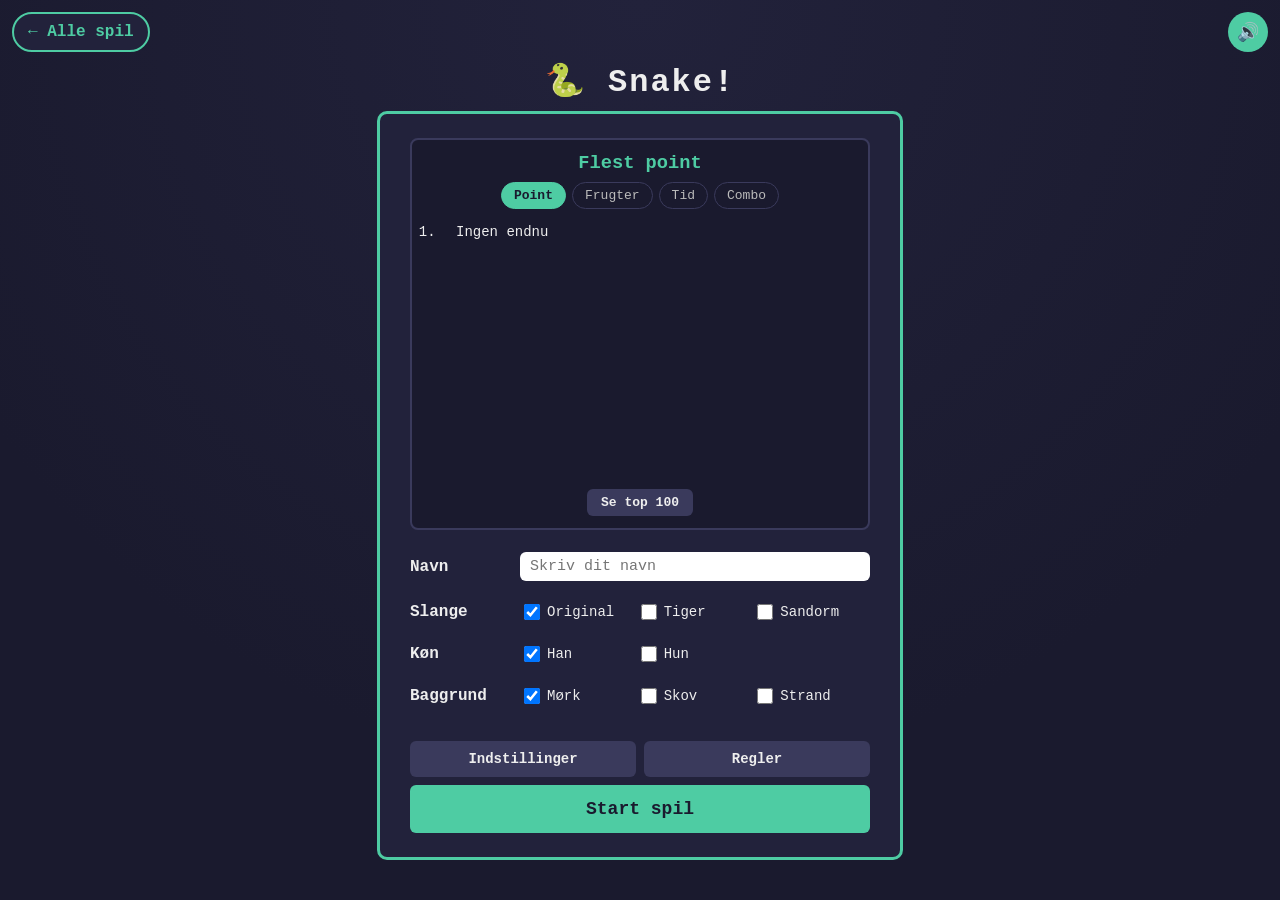
==== index.html @ e4ca2499 "Pænere på telefon: hele menuen på én skærm - Kompakt top-liste i menu og game over (navn og det sort" ====
<!DOCTYPE html>
<html lang="da">
<head>
<meta charset="UTF-8">
<meta name="viewport" content="width=device-width, initial-scale=1.0">
<title>Snake</title>
<link rel="stylesheet" href="style.css?v=5">
</head>
<body>
  <!-- Lyd til/fra: altid synlig i hjørnet -->
  <button id="sound-btn" class="sound-btn" aria-label="Lyd til eller fra">🔊</button>

  <!-- Pause på telefon: oppe ved lydknappen, langt fra pilene, så man ikke rammer den ved et uheld -->
  <button id="pause-btn" class="pause-btn" aria-label="Pause">❚❚</button>

  <!-- Tilbage til spilsiden på Neocities: altid synlig i det andet hjørne -->
  <a class="home-link" href="https://lauritzen.neocities.org/">← Alle spil</a>


  <div class="game-container">
    <h1 id="game-title">🐍 Snake!</h1>

    <!-- Startmenu -->
    <div id="menu-screen" class="screen">
      <div class="scoreboard">
        <div class="board-nav">
          <h3 class="board-title">Flest point</h3>
        </div>
        <div class="board-tabs"></div>
        <ol class="board-list"></ol>
        <button class="board-more" data-open="scoreboard-modal">Se top 100</button>
      </div>

      <div class="option-row name-row">
        <span class="option-title">Navn</span>
        <input type="text" id="player-name" maxlength="12" placeholder="Skriv dit navn">
      </div>

      <!-- Én markering pr. række: flueben i samme række fjerner de andre -->
      <div class="option-row" data-group="snake-type">
        <span class="option-title">Slange</span>
        <label><input type="checkbox" value="original" checked>Original</label>
        <label><input type="checkbox" value="tiger">Tiger</label>
        <label><input type="checkbox" value="sandorm">Sandorm</label>
      </div>

      <div class="option-row" data-group="snake-gender">
        <span class="option-title">Køn</span>
        <label><input type="checkbox" value="male" checked>Han</label>
        <label><input type="checkbox" value="female">Hun</label>
      </div>

      <div class="option-row" data-group="board-theme">
        <span class="option-title">Baggrund</span>
        <label><input type="checkbox" value="dark" checked>Mørk</label>
        <label><input type="checkbox" value="forest">Skov</label>
        <label><input type="checkbox" value="beach">Strand</label>
      </div>


      <div id="settings-modal" class="modal hidden">
      <div class="modal-box">
      <h3>Sværhed og power-ups</h3>
      <div class="option-row" data-group="difficulty">
        <span class="option-title">Sværhed</span>
        <label><input type="checkbox" value="none">Ingen</label>
        <label><input type="checkbox" value="normal" checked>Normal</label>
        <label><input type="checkbox" value="hard">Svær</label>
      </div>
      <div class="option-row" data-group="powerups-mode">
        <span class="option-title">Power-ups</span>
        <label><input type="checkbox" value="on" checked>Til</label>
        <label><input type="checkbox" value="off">Fra</label>
      </div>
      <div class="option-row">
        <span class="option-title">Mure</span>
        <label><input type="checkbox" id="walls-toggle">Med mure</label>
      </div>
      <button data-close="settings-modal">Luk</button>
      </div>
      </div>

      <div id="rules-modal" class="modal hidden">
        <div class="modal-box modal-rules">
          <h3 class="rules-title">Regler</h3>

          <div class="rules-keys hint-keys">
            <span><kbd>←</kbd><kbd>↑</kbd><kbd>↓</kbd><kbd>→</kbd> styrer</span>
            <span><kbd>Mellemrum</kbd> pause</span>
            <span><kbd>M</kbd> lyd</span>
          </div>
          <div class="rules-keys rules-touch">
            <span>Swipe eller brug pilene for at styre</span>
            <span><kbd>❚❚</kbd> pause</span>
            <span><kbd>🔊</kbd> lyd</span>
          </div>

          <div class="rules-grid">
            <div class="rule-card" style="--accent: #ffd60a">
              <canvas class="rule-icon" data-sprite="star" width="40" height="40"></canvas>
              <div class="rule-text"><b>Stjerne</b><span>Spis fuglene i 6 sekunder</span></div>
            </div>
            <div class="rule-card" style="--accent: #4cc9f0">
              <canvas class="rule-icon" data-sprite="shield" width="40" height="40"></canvas>
              <div class="rule-text"><b>Skjold</b><span>Beskytter mod væg og fugle. Kør over dig selv: 1 skjold pr. felt</span></div>
            </div>
            <div class="rule-card" style="--accent: #9b5de5">
              <canvas class="rule-icon" data-sprite="slow" width="40" height="40"></canvas>
              <div class="rule-text"><b>Ur</b><span>Sænker din fart for altid, men æblet giver færre point</span></div>
            </div>
            <div class="rule-card" style="--accent: #2ec4b6">
              <canvas class="rule-icon" data-sprite="buff" width="40" height="40"></canvas>
              <div class="rule-text"><b>Forstærker</b><span>Special frugter, stjerne, dobbelt point og combo varer længere</span></div>
            </div>
            <div class="rule-card" style="--accent: #f72585">
              <canvas class="rule-icon" data-sprite="shrink" width="40" height="40"></canvas>
              <div class="rule-text"><b>Kort</b><span>Slangen bliver 4 led kortere</span></div>
            </div>
            <div class="rule-card" style="--accent: #ff9f1c">
              <canvas class="rule-icon" data-sprite="double" width="40" height="40"></canvas>
              <div class="rule-text"><b>Dobbelt</b><span>Dobbelt point i 8 sekunder</span></div>
            </div>
            <div class="rule-card" style="--accent: #b5c94b">
              <canvas class="rule-icon" data-sprite="pear" width="40" height="40"></canvas>
              <div class="rule-text"><b>Pære, mango, vandmelon</b><span>1,1 til 2 gange æblets point. Hurtigst giver mest</span></div>
            </div>
            <div class="rule-card" style="--accent: #e94560">
              <canvas class="rule-icon" data-sprite="bird" width="40" height="40"></canvas>
              <div class="rule-text"><b>Fugle</b><span>Undgå dem, medmindre du har stjernen. Giver 2 gange æblets point</span></div>
            </div>
            <div class="rule-card" style="--accent: #4ecca3">
              <canvas class="rule-icon" data-sprite="combo" width="40" height="40"></canvas>
              <div class="rule-text"><b>Combo</b><span>Spis i træk for x2, x3 og x4. Tallet blinker, før den løber ud</span></div>
            </div>
          </div>

          <p class="rules-note">Power-ups kan stacke og giver ingen point.</p>
          <button id="rules-close" data-close="rules-modal">Luk</button>
        </div>
      </div>

      <div class="menu-actions">
        <button id="settings-btn" data-open="settings-modal">Indstillinger</button>
        <button id="rules-btn" data-open="rules-modal">Regler</button>
        <button id="start-btn">Start spil</button>
      </div>
    </div>

    <!-- Spil -->
    <div id="game-screen" class="screen hidden">
      <div class="hud">
        <span>Point: <span id="score">0</span></span>
        <span>Combo: x<span id="combo">1</span></span>
        <span>Næste frugt: <span id="next-points">10</span> point</span>
      </div>
      <div id="combo-meter" class="combo-meter invisible">
        <span id="combo-label">Combo</span>
      </div>
      <div id="status-row" class="status-row"></div>
      <div id="bonus-panel" class="bonus-panel"></div>
      <canvas id="game-canvas" width="400" height="400"></canvas>
      <p class="hint hint-keys">Brug piletasterne til at styre slangen. Tryk <kbd>Mellemrum</kbd> for pause.</p>

      <!-- Styring på telefon: vises kun på touch-skærme. Man kan også swipe på banen -->
      <div class="touch-controls">
        <button class="pad pad-up" data-dir="UP" aria-label="Op">▲</button>
        <button class="pad pad-left" data-dir="LEFT" aria-label="Venstre">◀</button>
        <button class="pad pad-right" data-dir="RIGHT" aria-label="Højre">▶</button>
        <button class="pad pad-down" data-dir="DOWN" aria-label="Ned">▼</button>
      </div>
      <p class="hint hint-touch">Swipe på banen eller brug pilene. ❚❚ øverst sætter spillet på pause.</p>
    </div>

    <!-- Game over -->
    <div id="gameover-screen" class="screen hidden">
      <h2>Game Over</h2>
      <p>Du fik <span id="final-score">0</span> point og <span id="final-fruits">0</span> frugter</p>
      <p id="final-stats" class="final-stats"></p>
      <div class="scoreboard">
        <div class="board-nav">
          <h3 class="board-title">Flest point</h3>
        </div>
        <div class="board-tabs"></div>
        <ol class="board-list"></ol>
        <button class="board-more" data-open="scoreboard-modal">Se top 100</button>
      </div>
      <div class="gameover-actions">
        <button id="restart-btn">Spil igen</button>
        <button id="menu-btn">Tilbage til menu</button>
      </div>
    </div>
  </div>

<!-- Den fulde top 100-liste. Ligger udenfor skærmene, så den kan åbnes både fra menuen og game over -->
<div id="scoreboard-modal" class="modal hidden">
  <div class="modal-box modal-wide">
    <div class="scoreboard scoreboard-full" data-limit="100">
      <div class="board-nav">
        <h3 class="board-title">Flest point</h3>
      </div>
      <div class="board-tabs"></div>
      <input type="search" class="board-filter" placeholder="Søg på navn" maxlength="12" aria-label="Søg på navn">
      <ol class="board-list"></ol>
    </div>
    <button data-close="scoreboard-modal">Luk</button>
  </div>
</div>

<!-- Fyrværkeri: dækker hele siden, ligger øverst og tager ikke imod klik -->
<canvas id="fireworks" class="fireworks"></canvas>

<!-- ?v=5 tvinger browseren til at hente filerne på ny. Hæv tallet (overalt, også i style.css-linket) ved hver opdatering -->
<script src="config.js?v=5"></script>
<script src="sound.js?v=5"></script>
<script src="effects.js?v=5"></script>
<script src="score.js?v=5"></script>
<script src="scoreboard.js?v=5"></script>
<script src="snake.js?v=5"></script>
<script src="birds.js?v=5"></script>
<script src="powerups.js?v=5"></script>
<script src="sprites.js?v=5"></script>
<script src="renderer.js?v=5"></script>
<script src="hud.js?v=5"></script>
<script src="fireworks.js?v=5"></script>
<script src="menu.js?v=5"></script>
<script src="game.js?v=5"></script>
<script src="script.js?v=5"></script>
</body>
</html>
---- style.css ----
* {
  box-sizing: border-box;
}

body {
  margin: 0;
  min-height: 100vh;
  display: flex;
  align-items: center;
  justify-content: center;
  background: radial-gradient(circle at top, #22223b, #1a1a2e 70%);
  color: #eee;
  font-family: "Courier New", monospace;
}

.game-container {
  text-align: center;
  padding: 20px;
}

h1 {
  margin-bottom: 10px;
  letter-spacing: 2px;
}

/* !important så ID-regler som #menu-screen ikke overstyrer skjul-klassen */
.screen.hidden {
  display: none !important;
}

/* Panelet over banen: en lille boks pr. special frugt eller power-up på banen */
.bonus-panel {
  display: flex;
  flex-wrap: wrap;
  align-items: center;
  justify-content: center;
  gap: 12px;
  width: 400px;
  max-width: 100%;
  min-height: 40px;
  margin: 0 auto 10px;
}

.bonus-item {
  display: flex;
  align-items: center;
  gap: 6px;
}

.bonus-icon {
  width: 32px;
  height: 32px;
  background: none;
  border: none;
  border-radius: 0;
  box-shadow: none;
}

.bonus-info {
  display: flex;
  flex-direction: column;
  width: 80px;
  font-size: 13px;
}

.bonus-bar {
  height: 8px;
  margin-top: 4px;
  background: #22223b;
  border-radius: 4px;
  overflow: hidden;
}

.bonus-bar-fill {
  height: 100%;
  background: #f4a261;
}

/* under spillet vises kun banen, ikke sidens overskrift */
body.in-game h1 {
  display: none;
}

/* Indstillinger står i faste kolonner, så rækkerne flugter med hinanden */
.option-row {
  display: grid;
  grid-template-columns: 110px 1fr 1fr 1fr;
  align-items: center;
  width: 460px;
  max-width: 100%;
  margin: 10px 0;
  text-align: left;
}

.option-title {
  font-weight: bold;
}

.option-row label {
  display: flex;
  align-items: center;
  gap: 4px;
  font-size: 14px;
  cursor: pointer;
}

.option-row input[type="checkbox"] {
  width: 16px;
  height: 16px;
}

.name-row {
  grid-template-columns: 110px 1fr;
}

.name-row input {
  width: 100%;
}

#menu-screen {
  display: flex;
  flex-direction: column;
  align-items: center;
  background: #22223b;
  padding: 24px 30px;
  border-radius: 10px;
  border: 3px solid #4ecca3;
}

select, button {
  font-family: inherit;
  font-size: 15px;
  padding: 6px 10px;
  border-radius: 6px;
  border: none;
  cursor: pointer;
}

input[type="checkbox"] {
  width: 20px;
  height: 20px;
  cursor: pointer;
}

button {
  background: #4ecca3;
  color: #1a1a2e;
  font-weight: bold;
  padding: 10px 20px;
  margin: 6px;
}

button:hover {
  background: #3bb08f;
}

.hud {
  display: flex;
  justify-content: space-between;
  width: 400px;
  margin: 0 auto 10px;
  font-size: 16px;
}

canvas {
  background: #0f0f1a;
  border: 3px solid #4ecca3;
  border-radius: 6px;
  box-shadow: 0 0 24px rgba(78, 204, 163, 0.25);
  display: block;
  margin: 0 auto;
}

.hint {
  margin-top: 10px;
  font-size: 13px;
  color: #aaa;
}

/* Banen bliver mindre på smalle skærme, men tegnes stadig i 400x400 */
#game-canvas {
  max-width: 100%;
  height: auto;
  touch-action: none; /* swipe på banen må ikke rulle siden */
}

/* ---- Telefon: pileknapper under banen. Vises kun på touch-skærme ---- */
.touch-controls,
.hint-touch,
.rules-keys.rules-touch {
  display: none;
}

.touch-controls {
  grid-template-columns: repeat(3, 64px);
  grid-template-rows: repeat(3, 56px);
  gap: 6px;
  justify-content: center;
  margin: 12px auto 0;
}

.pad {
  margin: 0;
  padding: 0;
  font-size: 22px;
  border-radius: 12px;
  touch-action: manipulation; /* ingen zoom ved dobbelttryk */
  user-select: none;
  -webkit-user-select: none;
}

.pad-up { grid-area: 1 / 2; }
.pad-left { grid-area: 2 / 1; }
.pad-right { grid-area: 2 / 3; }
.pad-down { grid-area: 3 / 2; }

/* Pauseknappen står ved siden af lydknappen og vises kun under et spil på en touch-skærm */
.pause-btn {
  display: none;
  position: fixed;
  top: 12px;
  right: 62px;
  z-index: 5;
  width: 40px;
  height: 40px;
  margin: 0;
  padding: 0;
  font-size: 14px;
  border-radius: 50%;
  background: #3a3a5c;
  color: #eee;
  touch-action: manipulation;
}

@media (hover: none) and (pointer: coarse) {
  body:has(#game-screen:not(.hidden)) .pause-btn { display: block; }
  .touch-controls { display: grid; }
  .hint-touch { display: block; }
  .rules-keys.rules-touch { display: flex; }
  .hint-keys,
  .rules-keys.hint-keys { display: none; }
}

/* Regler-pop-up */
.modal {
  position: fixed;
  inset: 0;
  z-index: 10;
  display: flex;
  align-items: center;
  justify-content: center;
  padding: 16px;
  background: rgba(0, 0, 0, 0.6);
}

.modal.hidden {
  display: none;
}

.modal-box {
  width: 100%;
  max-width: 460px;
  max-height: 85vh;
  overflow-y: auto;
  padding: 20px 24px;
  text-align: left;
  background: #22223b;
  border: 3px solid #4ecca3;
  border-radius: 10px;
}

/* Top 100-vinduet er bredere, så navn, point og tal kan stå på færre linjer.
   Selve vinduet ruller ikke: kun listen indeni gør, så der aldrig er to rullebjælker */
.modal-box.modal-wide {
  display: flex;
  flex-direction: column;
  max-width: 820px;
  max-height: 92vh;
  overflow: hidden;
}

.modal-box.modal-wide > .scoreboard-full {
  flex: 0 1 auto;
  min-height: 0;
}

.modal-box.modal-wide > button {
  flex: none;
}

.modal-box > h3 {
  text-align: center;
}

.modal-box > button {
  display: block;
  margin: 12px auto 0;
}

/* Øverste linje i en post: navn til venstre, og point, frugter og længste combo til højre.
   Alt står på én linje med fast højde, så intet rykker sig, når man skifter side. Et langt navn forkortes med ... */
.lb-row {
  display: flex;
  align-items: baseline;
  gap: 12px;
}

.lb-name {
  flex: 1 1 auto;
  min-width: 0;
  overflow: hidden;
  white-space: nowrap;
  text-overflow: ellipsis;
  font-weight: bold;
  font-size: 15px;
}

.lb-main {
  flex: none;
  white-space: nowrap;
  font-size: 14px;
  font-weight: bold;
  color: #4ecca3;
}

/* Det tal, listen er sorteret efter, fremhæves lidt: lys skrift og en grøn baggrund bag.
   Baggrunden ligger bag teksten (en skygge uden for den), så den ikke fylder og får noget til at rykke */
.lb-hot {
  color: #fff;
  background: rgba(78, 204, 163, 0.32);
  box-shadow: 0 0 0 3px rgba(78, 204, 163, 0.32);
  border-radius: 3px;
}

/* Resten af tallene */
.lb-sub {
  display: block;
  overflow: hidden;
  white-space: nowrap;
  text-overflow: ellipsis;
  font-size: 12px;
  color: #bbb;
}

/* Combo-tallet over banen: viser hvor høj ens combo er. Blinker de sidste 3 sekunder, før den løber ud */
.combo-meter {
  display: flex;
  align-items: center;
  justify-content: center;
  width: 400px;
  max-width: 100%;
  height: 26px;
  margin: 0 auto 6px;
  font-size: 16px;
  font-weight: bold;
  color: #4ecca3;
}

.combo-meter.invisible {
  visibility: hidden;
}

.combo-meter.blinking {
  color: #ff9f1c;
  animation: combo-blink 0.5s steps(1, end) infinite;
}

@keyframes combo-blink {
  0%, 100% { opacity: 1; }
  50% { opacity: 0.2; }
}

/* Rækken over banen med aktive power-ups */
.status-row {
  display: flex;
  flex-wrap: wrap;
  justify-content: center;
  gap: 8px;
  width: 400px;
  max-width: 100%;
  min-height: 26px;
  margin: 0 auto 6px;
  font-size: 13px;
  font-weight: bold;
}

.status-chip {
  padding: 2px 10px;
  border: 1px solid currentColor;
  border-radius: 12px;
  background: #22223b;
}

/* Knapperne nederst i menuen: Indstillinger og Regler står på linje ovenfor,
   og Start spil er nederst og størst på hele bredden */
.menu-actions {
  width: 460px;
  max-width: 100%;
  display: flex;
  flex-wrap: wrap;
  justify-content: center;
  align-items: stretch;
  gap: 8px;
  margin-top: 24px;
}

.menu-actions button {
  flex: 1 1 0;
  min-width: 0;
  margin: 0;
  padding: 10px 8px;
  font-size: 14px;
}

.menu-actions #start-btn {
  flex: 1 1 100%;
  padding: 14px 20px;
  font-size: 18px;
}

.menu-actions #settings-btn,
.menu-actions #rules-btn {
  background: #3a3a5c;
  color: #eee;
}

.menu-actions #settings-btn:hover,
.menu-actions #rules-btn:hover {
  background: #4a4a70;
}

/* Fyrværkeri over hele siden, også hen over teksten og pop-ups. Det tager ikke imod klik og er skjult, når der ikke er noget */
canvas.fireworks {
  position: fixed;
  inset: 0;
  z-index: 20;
  display: none;
  width: 100%;
  height: 100%;
  margin: 0;
  background: none;
  border: none;
  border-radius: 0;
  box-shadow: none;
  pointer-events: none;
}

canvas.fireworks.active {
  display: block;
}

/* Lyd-ikon i hjørnet, altid synligt */
.sound-btn {
  position: fixed;
  top: 12px;
  right: 12px;
  z-index: 5;
  width: 40px;
  height: 40px;
  margin: 0;
  padding: 0;
  font-size: 18px;
  border-radius: 50%;
}

.home-link {
  position: fixed;
  top: 12px;
  left: 12px;
  z-index: 5;
  height: 40px;
  padding: 0 14px;
  display: flex;
  align-items: center;
  border: 2px solid #4ecca3;
  border-radius: 20px;
  background: #22223b;
  color: #4ecca3;
  font-weight: bold;
  text-decoration: none;
}

.home-link:hover,
.home-link:focus {
  background: #4ecca3;
  color: #1a1a2e;
}

/* Regelbogen: taster øverst og så et kort for hver ting, med billedet fra spillet */
.modal-box.modal-rules {
  max-width: 900px;
  padding: 16px 22px;
}

.rules-title {
  margin: 0 0 10px;
  font-size: 26px;
  color: #4ecca3;
}

.rules-keys {
  display: flex;
  flex-wrap: wrap;
  justify-content: center;
  gap: 8px 26px;
  margin-bottom: 14px;
  font-size: 14px;
  color: #ccc;
}

.rules-keys kbd {
  display: inline-block;
  min-width: 26px;
  margin-right: 4px;
  padding: 3px 8px;
  font-family: inherit;
  font-size: 13px;
  font-weight: bold;
  color: #eee;
  text-align: center;
  background: #2f2f52;
  border: 1px solid #4a4a70;
  border-bottom-width: 3px;
  border-radius: 6px;
}

.rules-grid {
  display: grid;
  grid-template-columns: repeat(3, 1fr);
  gap: 8px;
}

.rule-card {
  display: flex;
  align-items: center;
  gap: 10px;
  padding: 8px 10px;
  background: #1a1a2e;
  border-left: 4px solid var(--accent);
  border-radius: 8px;
}

.rule-icon {
  flex: none;
  width: 40px;
  height: 40px;
  margin: 0; /* ellers centrerer den generelle canvas-regel billedet i det ledige rum */
  background: none;
  border: none;
  border-radius: 0;
  box-shadow: none;
}

.rule-text {
  display: flex;
  flex-direction: column;
  gap: 2px;
  font-size: 12px;
  line-height: 1.3;
  color: #bbb;
}

.rule-text b {
  font-size: 14px;
  color: var(--accent);
}

.rules-note {
  margin: 10px 0 0;
  font-size: 13px;
  text-align: center;
  color: #999;
}

@media (max-width: 760px) {
  .rules-grid {
    grid-template-columns: 1fr 1fr;
  }
}

@media (max-width: 520px) {
  .rules-grid {
    grid-template-columns: 1fr;
  }
}

#player-name {
  font-family: inherit;
  font-size: 15px;
  padding: 6px 10px;
  border-radius: 6px;
  border: none;
}

/* Rød ring, når man trykker Start spil uden at have skrevet et navn */
#player-name.name-missing {
  outline: none;
  box-shadow: 0 0 0 3px #e63946;
  animation: name-shake 0.35s;
}

#player-name.name-missing::placeholder {
  color: #e63946;
}

@keyframes name-shake {
  0%, 100% { transform: translateX(0); }
  20%, 60% { transform: translateX(-6px); }
  40%, 80% { transform: translateX(6px); }
}

/* Top-listen står i sin egen boks. Med pilene bladrer man mellem listerne */
.scoreboard {
  box-sizing: border-box;
  width: 460px;
  max-width: 100%;
  margin: 0 0 12px;
  padding: 12px 16px;
  background: #1a1a2e;
  border: 2px solid #3a3a5c;
  border-radius: 8px;
}

.board-nav {
  display: flex;
  align-items: center;
  justify-content: center;
  margin-bottom: 8px;
}

.board-title {
  margin: 0;
  color: #4ecca3;
  text-align: center;
}

/* Fanerne viser, hvilken side på top-listen man er på: den valgte har grøn baggrund og fed skrift */
.board-tabs {
  display: flex;
  flex-wrap: wrap;
  justify-content: center;
  gap: 6px;
  margin-bottom: 10px;
}

.board-tab {
  margin: 0;
  padding: 5px 12px;
  font-size: 13px;
  font-weight: normal;
  color: #bbb;
  background: transparent;
  border: 1px solid #3a3a5c;
  border-radius: 14px;
}

.board-tab:hover {
  background: #2a2a48;
}

.board-tab.active,
.board-tab.active:hover {
  font-weight: bold;
  color: #1a1a2e;
  background: #4ecca3;
  border-color: #4ecca3;
}

.scoreboard-full .board-tab {
  padding: 6px 18px;
  font-size: 15px;
}

/* Alle poster er lige høje, og listen har en fast højde til fem poster, så boksen ikke skifter størrelse,
   uanset hvilken side man er på */
.board-list {
  box-sizing: content-box;
  min-height: calc(5 * 52px);
  margin: 0;
  padding-left: 24px;
  text-align: left;
  font-size: 14px;
}

.board-list li {
  box-sizing: border-box;
  height: 44px;
  margin: 0 0 8px -8px;
  padding: 5px 8px;
  border-left: 4px solid transparent;
  border-radius: 4px;
}

/* Det spil man lige har spillet, står med en anden baggrund på listen. Kun farverne ændres, ikke størrelsen */
.lb-current {
  background: rgba(78, 204, 163, 0.2);
  border-left-color: #4ecca3;
}

.board-more {
  display: block;
  margin: 10px auto 0;
  padding: 6px 14px;
  font-size: 13px;
  background: #3a3a5c;
  color: #eee;
}

.board-more:hover {
  background: #4a4a70;
}

/* Den fulde liste kan scrolles */
.scoreboard-full {
  display: flex;
  flex-direction: column;
  width: 100%;
  max-width: none;
  margin-bottom: 0;
}

/* Højst ca. 10 poster ses ad gangen, resten rulles op og ned. På lave skærme bliver listen kortere,
   så der kun er den ene rullebjælke */
.scoreboard-full .board-list {
  position: relative; /* så posternes placering regnes fra listen, når den ruller hen til dit spil */
  flex: 0 1 590px; /* fast højde på ca. 10 poster, uanset hvor mange der er, så vinduet ikke skifter størrelse */
  min-height: 0;
  overflow-y: auto;
  padding-left: 62px; /* plads til tre cifre og punktum (100.), ellers skæres tallene over */
  padding-right: 10px;
  font-size: 18px;
}

.scoreboard-full .board-list li {
  height: 52px;
  margin: 0 0 8px -8px;
}

/* Den fulde liste har større skrift end de korte lister */
.scoreboard-full {
  padding: 18px 24px;
}

.scoreboard-full .board-title {
  font-size: 26px;
}

/* I den fulde liste er skriften større */
.scoreboard-full .lb-name {
  font-size: 20px;
}

.scoreboard-full .lb-main {
  font-size: 20px;
}

.scoreboard-full .lb-sub {
  font-size: 15px;
}

.scoreboard-full .board-filter {
  padding: 10px 14px;
  font-size: 17px;
}

.board-filter {
  box-sizing: border-box;
  width: 100%;
  margin-bottom: 10px;
  padding: 8px 10px;
  font-family: inherit;
  font-size: 14px;
  color: #eee;
  background: #22223b;
  border: 1px solid #3a3a5c;
  border-radius: 6px;
}

.final-stats {
  white-space: pre-line; /* de to linjer med tal står under hinanden */
  margin-top: -6px;
  font-size: 14px;
  color: #bbb;
}

.highscore {
  color: #4ecca3;
  font-weight: bold;
}

#gameover-screen {
  background: #22223b;
  padding: 24px 30px;
  border-radius: 10px;
  border: 3px solid #e94560;
}

#gameover-screen h2 {
  color: #e94560;
}

/* Står sidst, så reglerne her vinder over de almindelige regler ovenfor */
/* ---- Smal skærm: alt skaleres ned til telefonens bredde, og menuen kan ses på én skærm ---- */
@media (max-width: 560px) {
  body {
    align-items: flex-start;
  }

  .game-container {
    width: 100%;
    padding: 12px 10px 16px;
  }

  /* Knapperne i hjørnerne bliver lidt mindre, så overskriften kan stå mellem dem */
  .home-link {
    top: 10px;
    left: 10px;
    height: 36px;
    padding: 0 9px;
    font-size: 12px;
  }

  .sound-btn,
  .pause-btn {
    top: 10px;
    width: 36px;
    height: 36px;
    font-size: 15px;
  }

  .sound-btn { right: 10px; }
  .pause-btn { right: 54px; }

  /* skubbet lidt mod højre, så den går fri af "Alle spil" */
  h1 {
    margin: 0 0 12px;
    padding-left: 44px;
    font-size: 20px;
    line-height: 36px;
    letter-spacing: 1px;
  }

  /* Under spillet er der ingen overskrift, så HUD'en skal under knapperne */
  body.in-game .game-container {
    padding-top: 54px;
  }

  #menu-screen,
  #gameover-screen {
    padding: 12px;
  }

  #gameover-screen h2 {
    margin: 0 0 6px;
  }

  #gameover-screen p {
    margin: 4px 0;
  }

  /* Spil igen og Tilbage til menu ved siden af hinanden, i fuld bredde */
  .gameover-actions {
    display: flex;
    gap: 8px;
    margin-top: 12px;
  }

  .gameover-actions button {
    flex: 1 1 0;
    margin: 0;
    padding: 12px 6px;
  }

  /* Indstillinger: tættere rækker */
  .option-row {
    grid-template-columns: 74px 1.3fr 1fr 1fr;
    margin: 6px 0;
    font-size: 13px;
  }

  .option-row label {
    gap: 3px;
    font-size: 12px;
  }

  .name-row {
    grid-template-columns: 74px 1fr;
  }

  .menu-actions {
    margin-top: 14px;
  }

  .menu-actions #start-btn {
    padding: 12px 20px;
  }

  /* Top-listen i menuen og på game over: én linje pr. spil med navn og det tal, listen er sorteret efter.
     Alle tallene står stadig i den fulde liste under "Se top 100" */
  .scoreboard {
    padding: 10px 12px;
  }

  .board-title {
    font-size: 16px;
  }

  .board-tabs {
    margin-bottom: 8px;
  }

  .board-tab {
    padding: 4px 10px;
    font-size: 12px;
  }

  .board-more {
    margin-top: 6px;
  }

  .scoreboard:not(.scoreboard-full) .board-list {
    min-height: calc(5 * 28px);
    padding-left: 22px;
  }

  .scoreboard:not(.scoreboard-full) .board-list li {
    height: 24px;
    margin-bottom: 4px;
    padding: 2px 6px;
  }

  .scoreboard:not(.scoreboard-full) .lb-sub,
  .scoreboard:not(.scoreboard-full) .lb-sep,
  .scoreboard:not(.scoreboard-full) .lb-part:not(.lb-hot) {
    display: none;
  }

  .scoreboard:not(.scoreboard-full) .lb-name {
    font-size: 14px;
  }

  /* Den fulde liste: navnet står på sin egen linje over tallene */
  .scoreboard-full .board-list {
    padding-left: 20px;
  }

  .scoreboard-full .board-list li {
    height: auto;
    min-height: 44px;
  }

  .scoreboard-full .lb-row {
    flex-wrap: wrap;
    gap: 0 8px;
  }

  .scoreboard-full .lb-name {
    flex-basis: 100%;
  }

  .scoreboard-full .lb-main {
    flex: 1 1 100%;
    min-width: 0;
    white-space: normal;
    font-size: 13px;
  }

  .scoreboard-full .lb-sub {
    white-space: normal;
  }

  .scoreboard-full .board-list {
    overflow-x: hidden;
  }

  .scoreboard-full .board-tab {
    padding: 4px 10px;
    font-size: 12px;
  }

  .modal-box {
    padding: 14px 12px;
  }

  /* Spilskærmen: banen bliver mindre på lave skærme, så pilene altid kan ses */
  .hud {
    width: 100%;
    margin-bottom: 6px;
    font-size: 13px;
  }

  .combo-meter {
    height: 22px;
    margin-bottom: 4px;
  }

  .status-row {
    min-height: 20px;
    margin-bottom: 4px;
  }

  .bonus-panel {
    min-height: 32px;
    margin-bottom: 6px;
  }

  #game-canvas {
    width: min(100%, calc(100dvh - 350px));
    min-width: 240px;
  }

  .touch-controls {
    grid-template-columns: repeat(3, 60px);
    grid-template-rows: repeat(3, 50px);
    margin-top: 10px;
  }

  /* pilene forklarer sig selv, og pladsen skal bruges til banen */
  .hint-touch {
    display: none !important;
  }
}
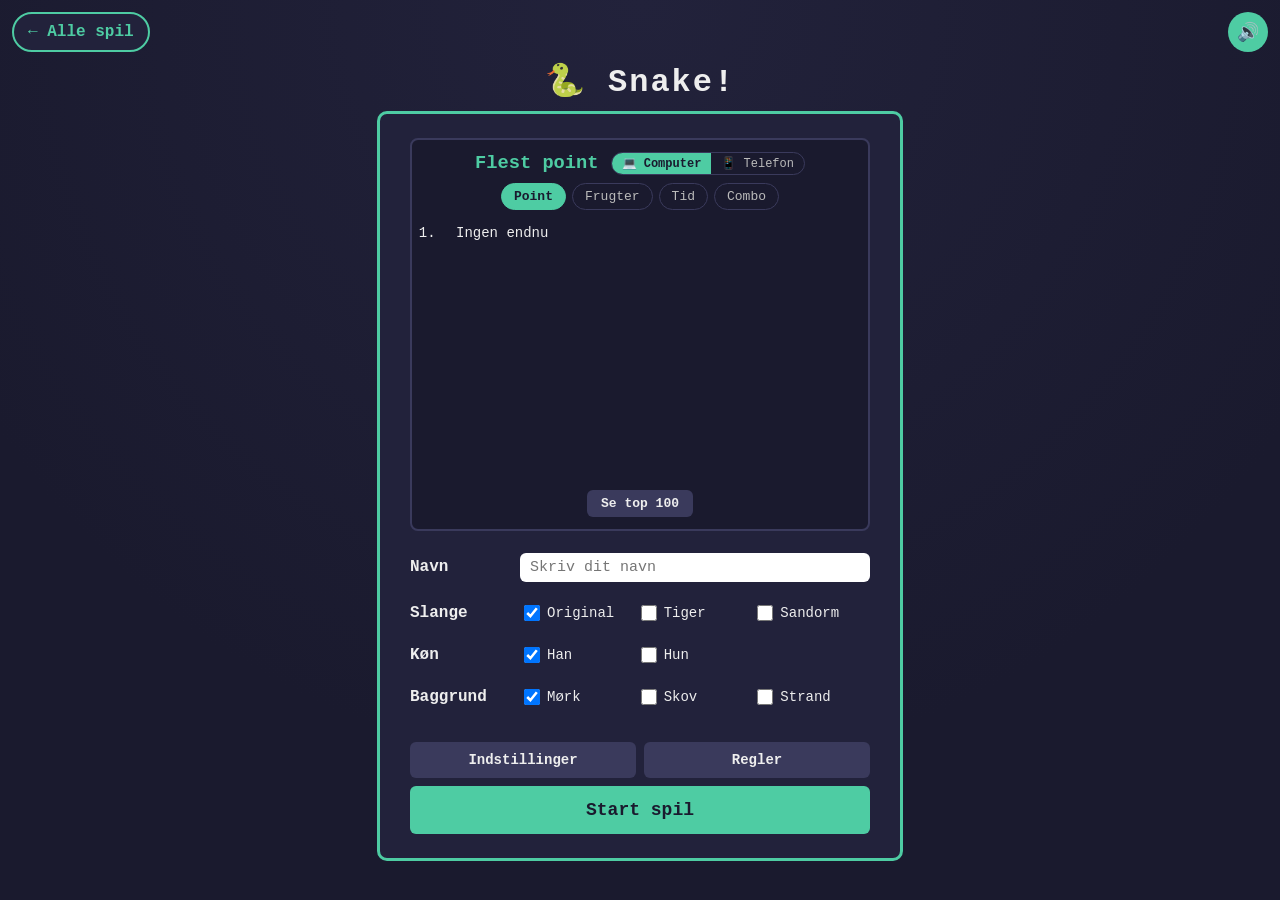
==== commit 05894779: "Hver sin top-liste for telefon og computer Co-Authored-By: Claude Opus 5.5 <noreply@anthropic.com>" ====
--- a/index.html
+++ b/index.html
@@ -4,7 +4,7 @@
 <meta charset="UTF-8">
 <meta name="viewport" content="width=device-width, initial-scale=1.0">
 <title>Snake</title>
-<link rel="stylesheet" href="style.css?v=5">
+<link rel="stylesheet" href="style.css?v=6">
 </head>
 <body>
   <!-- Lyd til/fra: altid synlig i hjørnet -->
@@ -209,21 +209,21 @@
 <!-- Fyrværkeri: dækker hele siden, ligger øverst og tager ikke imod klik -->
 <canvas id="fireworks" class="fireworks"></canvas>
 
-<!-- ?v=5 tvinger browseren til at hente filerne på ny. Hæv tallet (overalt, også i style.css-linket) ved hver opdatering -->
-<script src="config.js?v=5"></script>
-<script src="sound.js?v=5"></script>
-<script src="effects.js?v=5"></script>
-<script src="score.js?v=5"></script>
-<script src="scoreboard.js?v=5"></script>
-<script src="snake.js?v=5"></script>
-<script src="birds.js?v=5"></script>
-<script src="powerups.js?v=5"></script>
-<script src="sprites.js?v=5"></script>
-<script src="renderer.js?v=5"></script>
-<script src="hud.js?v=5"></script>
-<script src="fireworks.js?v=5"></script>
-<script src="menu.js?v=5"></script>
-<script src="game.js?v=5"></script>
-<script src="script.js?v=5"></script>
+<!-- ?v=6 tvinger browseren til at hente filerne på ny. Hæv tallet (overalt, også i style.css-linket) ved hver opdatering -->
+<script src="config.js?v=6"></script>
+<script src="sound.js?v=6"></script>
+<script src="effects.js?v=6"></script>
+<script src="score.js?v=6"></script>
+<script src="scoreboard.js?v=6"></script>
+<script src="snake.js?v=6"></script>
+<script src="birds.js?v=6"></script>
+<script src="powerups.js?v=6"></script>
+<script src="sprites.js?v=6"></script>
+<script src="renderer.js?v=6"></script>
+<script src="hud.js?v=6"></script>
+<script src="fireworks.js?v=6"></script>
+<script src="menu.js?v=6"></script>
+<script src="game.js?v=6"></script>
+<script src="script.js?v=6"></script>
 </body>
 </html>
--- a/style.css
+++ b/style.css
@@ -634,6 +634,41 @@
   text-align: center;
 }
 
+/* Kontakten ved overskriften: computerens eller telefonens top-liste */
+.board-nav {
+  flex-wrap: wrap;
+  gap: 6px 12px;
+}
+
+.board-device {
+  display: inline-flex;
+  border: 1px solid #3a3a5c;
+  border-radius: 14px;
+  overflow: hidden;
+}
+
+.board-device button {
+  margin: 0;
+  padding: 3px 10px;
+  font-size: 12px;
+  font-weight: normal;
+  color: #bbb;
+  background: transparent;
+  border: 0;
+  border-radius: 0;
+}
+
+.board-device button:hover {
+  background: #2a2a48;
+}
+
+.board-device button.active,
+.board-device button.active:hover {
+  font-weight: bold;
+  color: #1a1a2e;
+  background: #4ecca3;
+}
+
 /* Fanerne viser, hvilken side på top-listen man er på: den valgte har grøn baggrund og fed skrift */
 .board-tabs {
   display: flex;
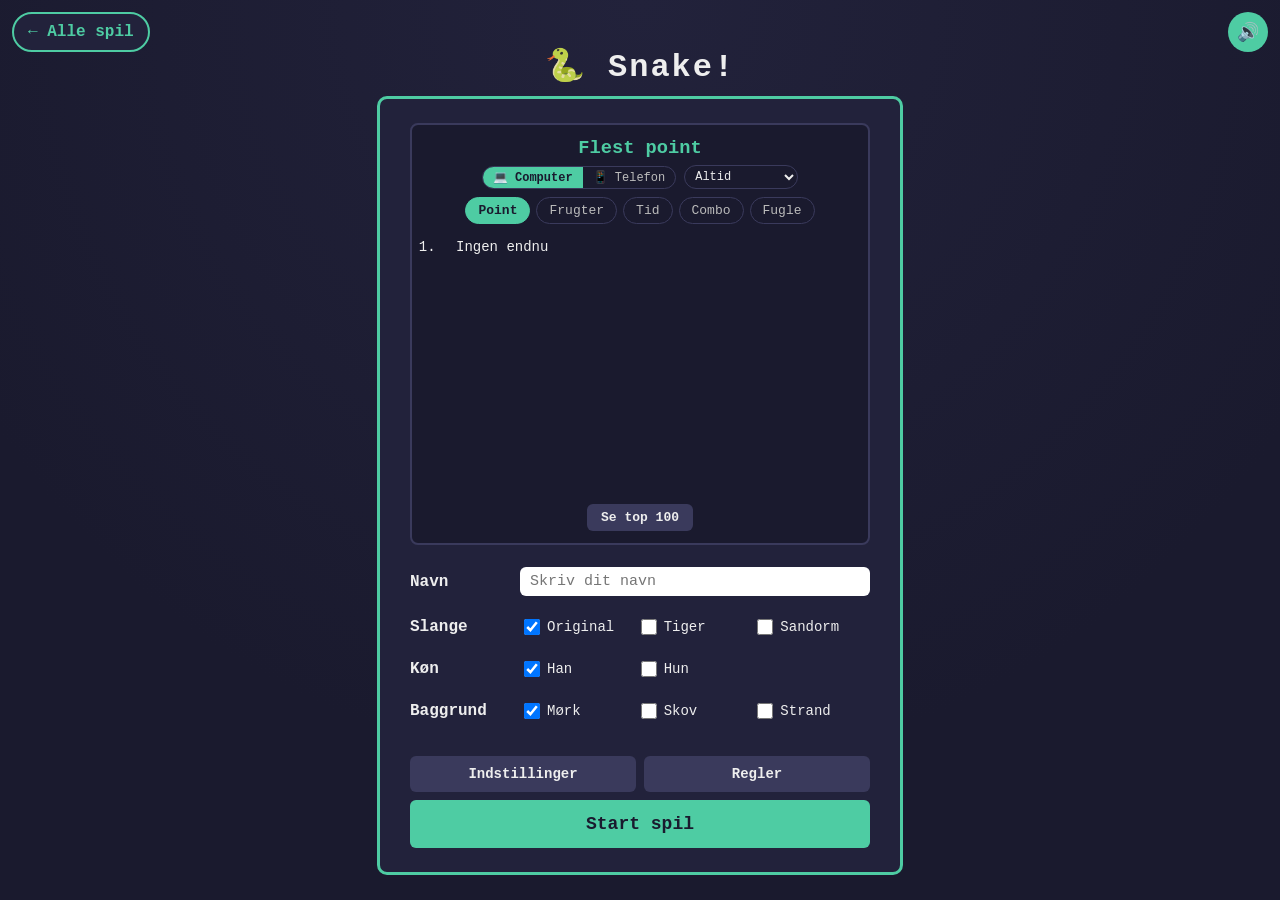
==== commit ccb876f4: "Top-lister for dag, uge, måned og altid, fugle-liste, fyrværkeri pr. periode, garanteret Ur og forst" ====
--- a/index.html
+++ b/index.html
@@ -4,7 +4,7 @@
 <meta charset="UTF-8">
 <meta name="viewport" content="width=device-width, initial-scale=1.0">
 <title>Snake</title>
-<link rel="stylesheet" href="style.css?v=6">
+<link rel="stylesheet" href="style.css?v=9">
 </head>
 <body>
   <!-- Lyd til/fra: altid synlig i hjørnet -->
@@ -188,6 +188,7 @@
         <button id="restart-btn">Spil igen</button>
         <button id="menu-btn">Tilbage til menu</button>
       </div>
+      <p class="hint hint-keys restart-hint">Tryk <kbd>Mellemrum</kbd> eller <kbd>Enter</kbd> for at spille igen</p>
     </div>
   </div>
 
@@ -209,21 +210,21 @@
 <!-- Fyrværkeri: dækker hele siden, ligger øverst og tager ikke imod klik -->
 <canvas id="fireworks" class="fireworks"></canvas>
 
-<!-- ?v=6 tvinger browseren til at hente filerne på ny. Hæv tallet (overalt, også i style.css-linket) ved hver opdatering -->
-<script src="config.js?v=6"></script>
-<script src="sound.js?v=6"></script>
-<script src="effects.js?v=6"></script>
-<script src="score.js?v=6"></script>
-<script src="scoreboard.js?v=6"></script>
-<script src="snake.js?v=6"></script>
-<script src="birds.js?v=6"></script>
-<script src="powerups.js?v=6"></script>
-<script src="sprites.js?v=6"></script>
-<script src="renderer.js?v=6"></script>
-<script src="hud.js?v=6"></script>
-<script src="fireworks.js?v=6"></script>
-<script src="menu.js?v=6"></script>
-<script src="game.js?v=6"></script>
-<script src="script.js?v=6"></script>
+<!-- ?v=9 tvinger browseren til at hente filerne på ny. Hæv tallet (overalt, også i style.css-linket) ved hver opdatering -->
+<script src="config.js?v=9"></script>
+<script src="sound.js?v=9"></script>
+<script src="effects.js?v=9"></script>
+<script src="score.js?v=9"></script>
+<script src="scoreboard.js?v=9"></script>
+<script src="snake.js?v=9"></script>
+<script src="birds.js?v=9"></script>
+<script src="powerups.js?v=9"></script>
+<script src="sprites.js?v=9"></script>
+<script src="renderer.js?v=9"></script>
+<script src="hud.js?v=9"></script>
+<script src="fireworks.js?v=9"></script>
+<script src="menu.js?v=9"></script>
+<script src="game.js?v=9"></script>
+<script src="script.js?v=9"></script>
 </body>
 </html>
--- a/style.css
+++ b/style.css
@@ -31,20 +31,23 @@
 /* Panelet over banen: en lille boks pr. special frugt eller power-up på banen */
 .bonus-panel {
   display: flex;
-  flex-wrap: wrap;
+  flex-wrap: nowrap; /* altid én linje med fast højde, så banen ikke hopper, når der kommer flere */
   align-items: center;
   justify-content: center;
-  gap: 12px;
+  gap: 10px;
   width: 400px;
   max-width: 100%;
-  min-height: 40px;
+  height: 40px;
   margin: 0 auto 10px;
+  overflow: hidden;
 }
 
 .bonus-item {
   display: flex;
+  flex: 0 1 auto;
   align-items: center;
-  gap: 6px;
+  gap: 4px;
+  min-width: 0;
 }
 
 .bonus-icon {
@@ -59,8 +62,17 @@
 .bonus-info {
   display: flex;
   flex-direction: column;
+  flex: 0 1 80px;
   width: 80px;
+  min-width: 30px;
   font-size: 13px;
+  white-space: nowrap;
+  overflow: hidden;
+  text-overflow: ellipsis;
+}
+
+.bonus-icon {
+  flex-shrink: 0;
 }
 
 .bonus-bar {
@@ -157,6 +169,8 @@
 .hud {
   display: flex;
   justify-content: space-between;
+  gap: 8px;
+  white-space: nowrap; /* tallene må ikke ombrydes, så alt over banen har fast højde */
   width: 400px;
   margin: 0 auto 10px;
   font-size: 16px;
@@ -373,19 +387,25 @@
 /* Rækken over banen med aktive power-ups */
 .status-row {
   display: flex;
-  flex-wrap: wrap;
+  flex-wrap: nowrap; /* altid én linje med fast højde, så banen ikke hopper */
   justify-content: center;
-  gap: 8px;
+  gap: 5px;
   width: 400px;
   max-width: 100%;
-  min-height: 26px;
+  height: 26px;
+  overflow: hidden;
   margin: 0 auto 6px;
-  font-size: 13px;
+  font-size: 12px;
   font-weight: bold;
 }
 
 .status-chip {
-  padding: 2px 10px;
+  flex: 0 1 auto;
+  min-width: 0;
+  overflow: hidden;
+  text-overflow: ellipsis;
+  white-space: nowrap;
+  padding: 2px 5px;
   border: 1px solid currentColor;
   border-radius: 12px;
   background: #22223b;
@@ -634,10 +654,29 @@
   text-align: center;
 }
 
-/* Kontakten ved overskriften: computerens eller telefonens top-liste */
+/* Under overskriften: kontakten mellem computer og telefon og valget af periode.
+   De står altid på deres egen linje, så boksen ikke skifter højde, når overskriften skifter */
 .board-nav {
-  flex-wrap: wrap;
-  gap: 6px 12px;
+  flex-direction: column;
+  gap: 6px;
+}
+
+.board-controls {
+  display: flex;
+  align-items: center;
+  justify-content: center;
+  gap: 8px;
+}
+
+.board-period {
+  height: 24px;
+  padding: 0 6px;
+  font-size: 12px;
+  color: #eee;
+  background: #1a1a2e;
+  border: 1px solid #3a3a5c;
+  border-radius: 14px;
+  cursor: pointer;
 }
 
 .board-device {
@@ -945,8 +984,21 @@
   }
 
   .board-tab {
-    padding: 4px 10px;
-    font-size: 12px;
+    padding: 3px 7px;
+    font-size: 11px;
+  }
+
+  .board-tabs {
+    gap: 4px;
+  }
+
+  /* Kun ikonerne på kontakten, så den og perioden kan stå på én linje */
+  .board-device .device-label {
+    display: none;
+  }
+
+  .board-nav {
+    gap: 4px;
   }
 
   .board-more {
@@ -1030,17 +1082,20 @@
   }
 
   .status-row {
-    min-height: 20px;
+    height: 22px;
+    gap: 4px;
+    font-size: 11px;
     margin-bottom: 4px;
   }
 
   .bonus-panel {
-    min-height: 32px;
+    height: 36px;
+    gap: 6px;
     margin-bottom: 6px;
   }
 
   #game-canvas {
-    width: min(100%, calc(100dvh - 350px));
+    width: min(100%, calc(100dvh - 360px));
     min-width: 240px;
   }
 
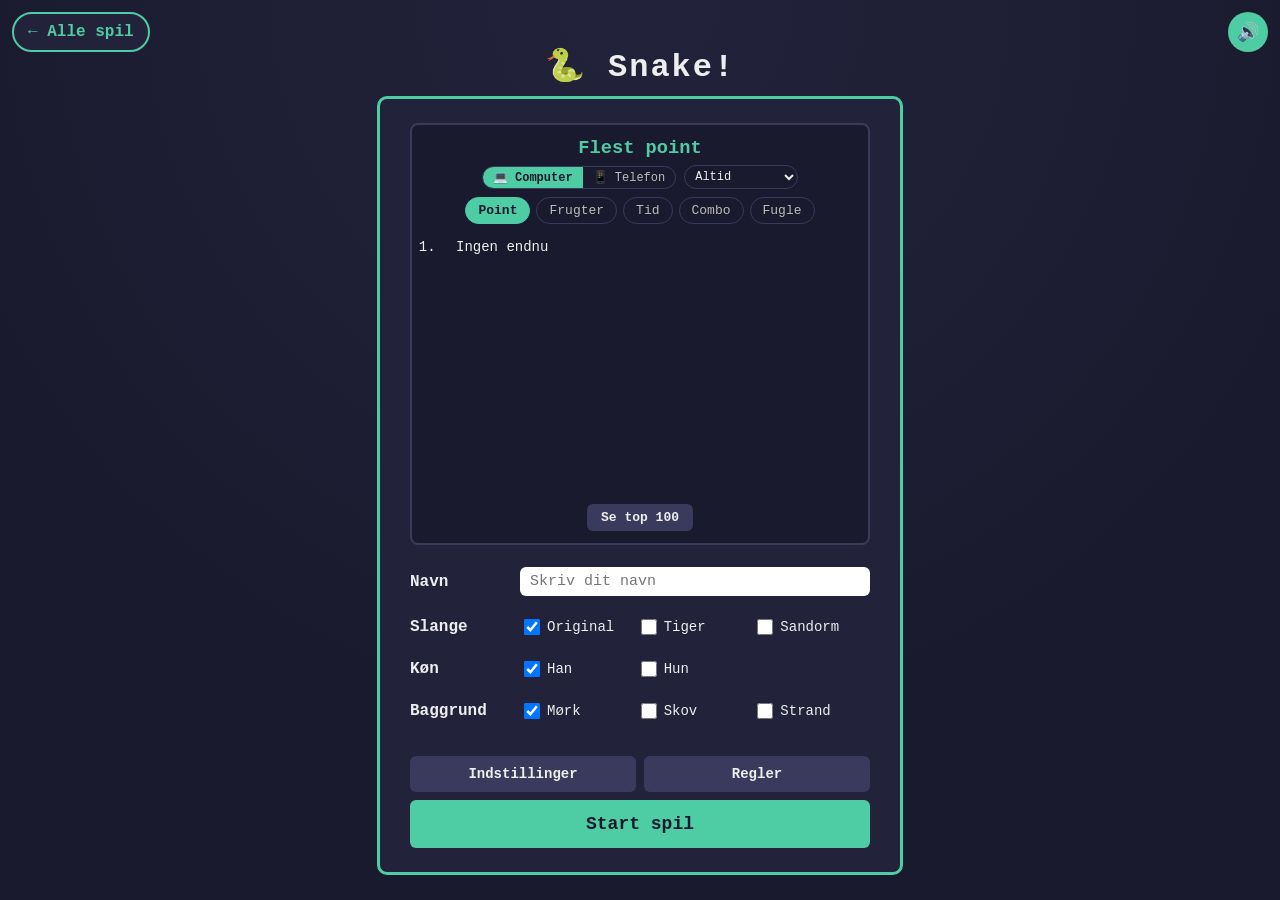
==== commit f55e418b: "Kort fjerner nu 20 % af slangen, mindst 3 led Co-Authored-By: Claude Opus 5.5 <noreply@anthropic.com" ====
--- a/index.html
+++ b/index.html
@@ -4,7 +4,7 @@
 <meta charset="UTF-8">
 <meta name="viewport" content="width=device-width, initial-scale=1.0">
 <title>Snake</title>
-<link rel="stylesheet" href="style.css?v=9">
+<link rel="stylesheet" href="style.css?v=10">
 </head>
 <body>
   <!-- Lyd til/fra: altid synlig i hjørnet -->
@@ -114,7 +114,7 @@
             </div>
             <div class="rule-card" style="--accent: #f72585">
               <canvas class="rule-icon" data-sprite="shrink" width="40" height="40"></canvas>
-              <div class="rule-text"><b>Kort</b><span>Slangen bliver 4 led kortere</span></div>
+              <div class="rule-text"><b>Kort</b><span>Slangen bliver 20 % kortere, mindst 3 led</span></div>
             </div>
             <div class="rule-card" style="--accent: #ff9f1c">
               <canvas class="rule-icon" data-sprite="double" width="40" height="40"></canvas>
@@ -210,21 +210,21 @@
 <!-- Fyrværkeri: dækker hele siden, ligger øverst og tager ikke imod klik -->
 <canvas id="fireworks" class="fireworks"></canvas>
 
-<!-- ?v=9 tvinger browseren til at hente filerne på ny. Hæv tallet (overalt, også i style.css-linket) ved hver opdatering -->
-<script src="config.js?v=9"></script>
-<script src="sound.js?v=9"></script>
-<script src="effects.js?v=9"></script>
-<script src="score.js?v=9"></script>
-<script src="scoreboard.js?v=9"></script>
-<script src="snake.js?v=9"></script>
-<script src="birds.js?v=9"></script>
-<script src="powerups.js?v=9"></script>
-<script src="sprites.js?v=9"></script>
-<script src="renderer.js?v=9"></script>
-<script src="hud.js?v=9"></script>
-<script src="fireworks.js?v=9"></script>
-<script src="menu.js?v=9"></script>
-<script src="game.js?v=9"></script>
-<script src="script.js?v=9"></script>
+<!-- ?v=10 tvinger browseren til at hente filerne på ny. Hæv tallet (overalt, også i style.css-linket) ved hver opdatering -->
+<script src="config.js?v=10"></script>
+<script src="sound.js?v=10"></script>
+<script src="effects.js?v=10"></script>
+<script src="score.js?v=10"></script>
+<script src="scoreboard.js?v=10"></script>
+<script src="snake.js?v=10"></script>
+<script src="birds.js?v=10"></script>
+<script src="powerups.js?v=10"></script>
+<script src="sprites.js?v=10"></script>
+<script src="renderer.js?v=10"></script>
+<script src="hud.js?v=10"></script>
+<script src="fireworks.js?v=10"></script>
+<script src="menu.js?v=10"></script>
+<script src="game.js?v=10"></script>
+<script src="script.js?v=10"></script>
 </body>
 </html>
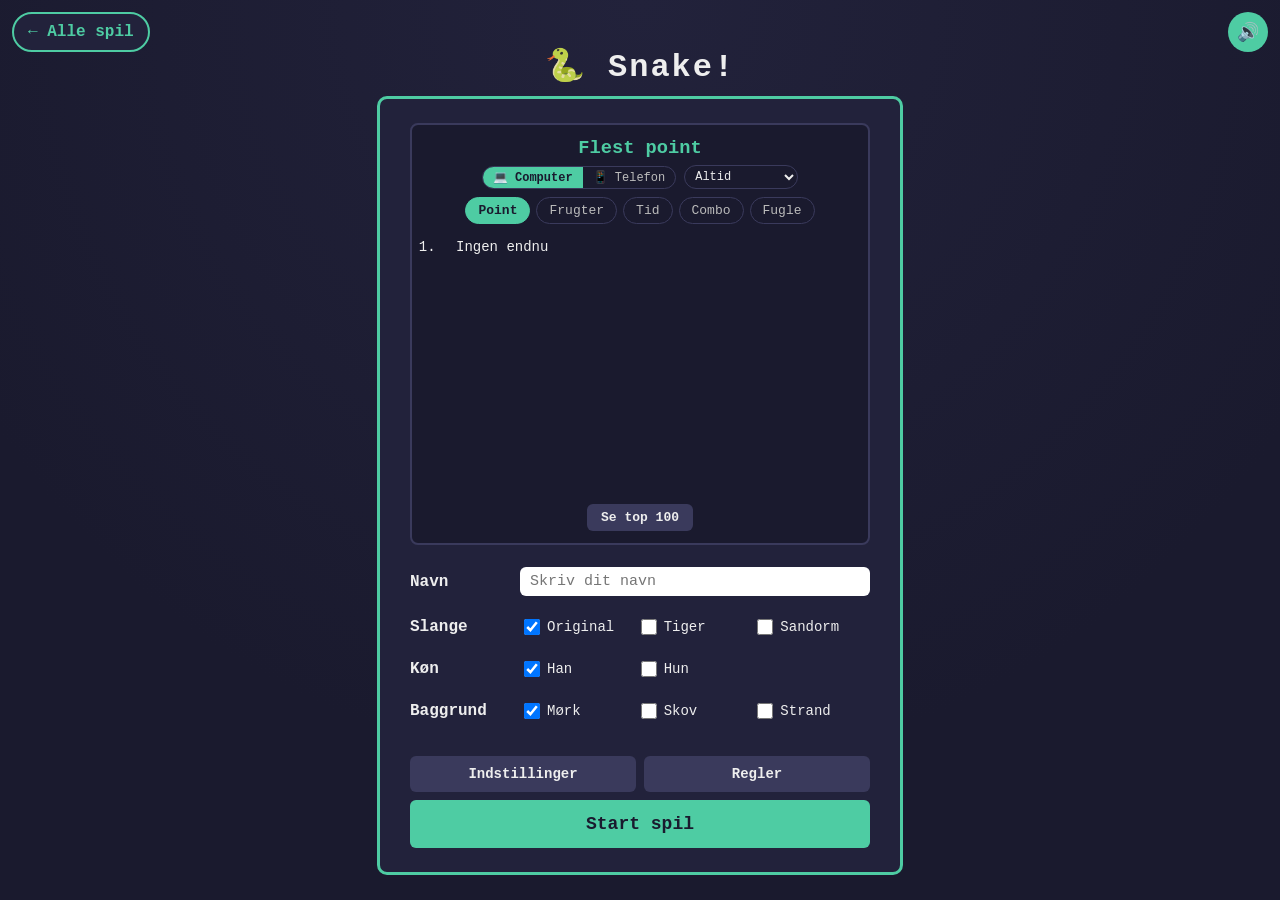
==== commit c77c9ec7: "Topfart 50 ms i stedet for 40, stadig nået ved 45 frugter Faktoren pr. fart-trin regnes nu ud fra st" ====
--- a/index.html
+++ b/index.html
@@ -4,7 +4,7 @@
 <meta charset="UTF-8">
 <meta name="viewport" content="width=device-width, initial-scale=1.0">
 <title>Snake</title>
-<link rel="stylesheet" href="style.css?v=10">
+<link rel="stylesheet" href="style.css?v=12">
 </head>
 <body>
   <!-- Lyd til/fra: altid synlig i hjørnet -->
@@ -106,7 +106,7 @@
             </div>
             <div class="rule-card" style="--accent: #9b5de5">
               <canvas class="rule-icon" data-sprite="slow" width="40" height="40"></canvas>
-              <div class="rule-text"><b>Ur</b><span>Sænker din fart for altid, men æblet giver færre point</span></div>
+              <div class="rule-text"><b>Ur</b><span>Tager farten 15 frugter tilbage for altid, men æblet giver færre point</span></div>
             </div>
             <div class="rule-card" style="--accent: #2ec4b6">
               <canvas class="rule-icon" data-sprite="buff" width="40" height="40"></canvas>
@@ -210,21 +210,21 @@
 <!-- Fyrværkeri: dækker hele siden, ligger øverst og tager ikke imod klik -->
 <canvas id="fireworks" class="fireworks"></canvas>
 
-<!-- ?v=10 tvinger browseren til at hente filerne på ny. Hæv tallet (overalt, også i style.css-linket) ved hver opdatering -->
-<script src="config.js?v=10"></script>
-<script src="sound.js?v=10"></script>
-<script src="effects.js?v=10"></script>
-<script src="score.js?v=10"></script>
-<script src="scoreboard.js?v=10"></script>
-<script src="snake.js?v=10"></script>
-<script src="birds.js?v=10"></script>
-<script src="powerups.js?v=10"></script>
-<script src="sprites.js?v=10"></script>
-<script src="renderer.js?v=10"></script>
-<script src="hud.js?v=10"></script>
-<script src="fireworks.js?v=10"></script>
-<script src="menu.js?v=10"></script>
-<script src="game.js?v=10"></script>
-<script src="script.js?v=10"></script>
+<!-- ?v=12 tvinger browseren til at hente filerne på ny. Hæv tallet (overalt, også i style.css-linket) ved hver opdatering -->
+<script src="config.js?v=12"></script>
+<script src="sound.js?v=12"></script>
+<script src="effects.js?v=12"></script>
+<script src="score.js?v=12"></script>
+<script src="scoreboard.js?v=12"></script>
+<script src="snake.js?v=12"></script>
+<script src="birds.js?v=12"></script>
+<script src="powerups.js?v=12"></script>
+<script src="sprites.js?v=12"></script>
+<script src="renderer.js?v=12"></script>
+<script src="hud.js?v=12"></script>
+<script src="fireworks.js?v=12"></script>
+<script src="menu.js?v=12"></script>
+<script src="game.js?v=12"></script>
+<script src="script.js?v=12"></script>
 </body>
 </html>
